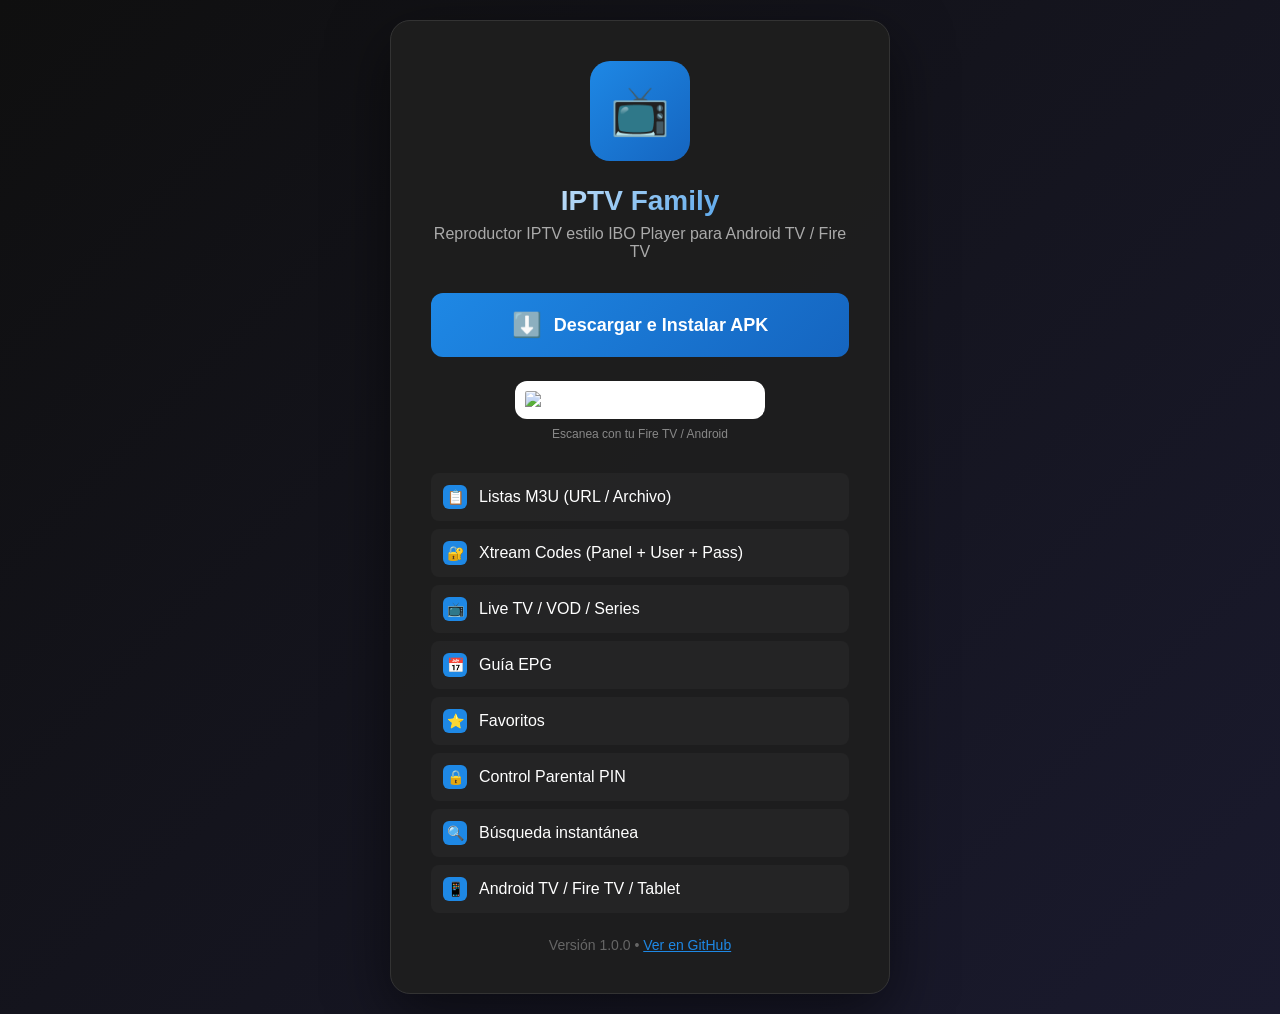
==== installer/index.html @ 9078be2b "Add installer package: Web page, Python/Bash scripts, Android native downloader app" ====
<!DOCTYPE html>
<html lang="es">
<head>
    <meta charset="UTF-8">
    <meta name="viewport" content="width=device-width, initial-scale=1.0">
    <title>IPTV Family - Descargar APK</title>
    <style>
        * { margin: 0; padding: 0; box-sizing: border-box; }
        body {
            font-family: -apple-system, BlinkMacSystemFont, 'Segoe UI', Roboto, sans-serif;
            background: linear-gradient(135deg, #0f0f0f 0%, #1a1a2e 100%);
            color: #fff;
            min-height: 100vh;
            display: flex;
            justify-content: center;
            align-items: center;
            padding: 20px;
        }
        .container {
            background: rgba(30, 30, 30, 0.95);
            border-radius: 20px;
            padding: 40px;
            max-width: 500px;
            width: 100%;
            text-align: center;
            box-shadow: 0 20px 60px rgba(0,0,0,0.5);
            border: 1px solid #333;
        }
        .logo {
            width: 100px;
            height: 100px;
            border-radius: 20px;
            background: linear-gradient(135deg, #1e88e5 0%, #1565c0 100%);
            display: flex;
            align-items: center;
            justify-content: center;
            margin: 0 auto 24px;
            font-size: 48px;
        }
        h1 {
            font-size: 28px;
            font-weight: 700;
            margin-bottom: 8px;
            background: linear-gradient(135deg, #fff 0%, #1e88e5 100%);
            -webkit-background-clip: text;
            -webkit-text-fill-color: transparent;
            background-clip: text;
        }
        .subtitle {
            color: #aaa;
            margin-bottom: 32px;
            font-size: 16px;
        }
        .btn {
            display: inline-flex;
            align-items: center;
            gap: 12px;
            padding: 18px 36px;
            background: linear-gradient(135deg, #1e88e5 0%, #1565c0 100%);
            color: white;
            text-decoration: none;
            border-radius: 12px;
            font-size: 18px;
            font-weight: 600;
            border: none;
            cursor: pointer;
            transition: transform 0.2s, box-shadow 0.2s;
            width: 100%;
            justify-content: center;
        }
        .btn:hover, .btn:focus {
            transform: translateY(-2px);
            box-shadow: 0 12px 40px rgba(30, 136, 229, 0.4);
        }
        .btn:active { transform: translateY(0); }
        .icon { font-size: 24px; }
        .features {
            margin-top: 32px;
            text-align: left;
        }
        .feature {
            display: flex;
            align-items: center;
            gap: 12px;
            padding: 12px;
            background: rgba(255,255,255,0.03);
            border-radius: 8px;
            margin-bottom: 8px;
        }
        .feature-icon {
            width: 24px;
            height: 24px;
            background: #1e88e5;
            border-radius: 6px;
            display: flex;
            align-items: center;
            justify-content: center;
            font-size: 14px;
        }
        .version {
            margin-top: 24px;
            color: #666;
            font-size: 14px;
        }
        .qr-code {
            margin: 24px 0;
        }
        .qr-code img {
            width: 180px;
            height: 180px;
            border-radius: 12px;
            background: white;
            padding: 10px;
        }
        @media (max-width: 600px) {
            .container { padding: 24px; }
            h1 { font-size: 24px; }
        }
    </style>
</head>
<body>
    <div class="container">
        <div class="logo">📺</div>
        <h1>IPTV Family</h1>
        <p class="subtitle">Reproductor IPTV estilo IBO Player para Android TV / Fire TV</p>
        
        <a href="https://github.com/chanmailbot-dotcom/IPTV_Family/releases/latest/download/app-release.apk" class="btn" id="downloadBtn">
            <span class="icon">⬇️</span>
            Descargar e Instalar APK
        </a>
        
        <div class="qr-code">
            <img src="https://api.qrserver.com/v1/create-qr-code/?size=180x180&data=https%3A%2F%2Fgithub.com%2Fchanmailbot-dotcom%2FIPTV_Family%2Freleases%2Flatest%2Fdownload%2Fapp-release.apk" alt="QR para descargar en Fire TV">
            <p style="margin-top: 8px; color: #888; font-size: 12px;">Escanea con tu Fire TV / Android</p>
        </div>
        
        <div class="features">
            <div class="feature"><span class="feature-icon">📋</span> Listas M3U (URL / Archivo)</div>
            <div class="feature"><span class="feature-icon">🔐</span> Xtream Codes (Panel + User + Pass)</div>
            <div class="feature"><span class="feature-icon">📺</span> Live TV / VOD / Series</div>
            <div class="feature"><span class="feature-icon">📅</span> Guía EPG</div>
            <div class="feature"><span class="feature-icon">⭐</span> Favoritos</div>
            <div class="feature"><span class="feature-icon">🔒</span> Control Parental PIN</div>
            <div class="feature"><span class="feature-icon">🔍</span> Búsqueda instantánea</div>
            <div class="feature"><span class="feature-icon">📱</span> Android TV / Fire TV / Tablet</div>
        </div>
        
        <p class="version">Versión 1.0.0 • <a href="https://github.com/chanmailbot-dotcom/IPTV_Family" style="color: #1e88e5;">Ver en GitHub</a></p>
    </div>

    <script>
        // Detectar si es Fire TV / Android TV
        const ua = navigator.userAgent.toLowerCase();
        const isTV = ua.includes('aft') || ua.includes('firetv') || ua.includes('tv') || 
                     screen.width >= 1920 && screen.height >= 1080;
        
        const btn = document.getElementById('downloadBtn');
        if (isTV) {
            btn.innerHTML = '<span class="icon">📥</span> Descargar en Fire TV / Android TV';
            btn.style.fontSize = '20px';
            btn.style.padding = '20px 40px';
        }
        
        // Log para debug
        console.log('IPTV Family Downloader - User Agent:', ua);
        console.log('Is TV device:', isTV);
    </script>
</body>
</html>
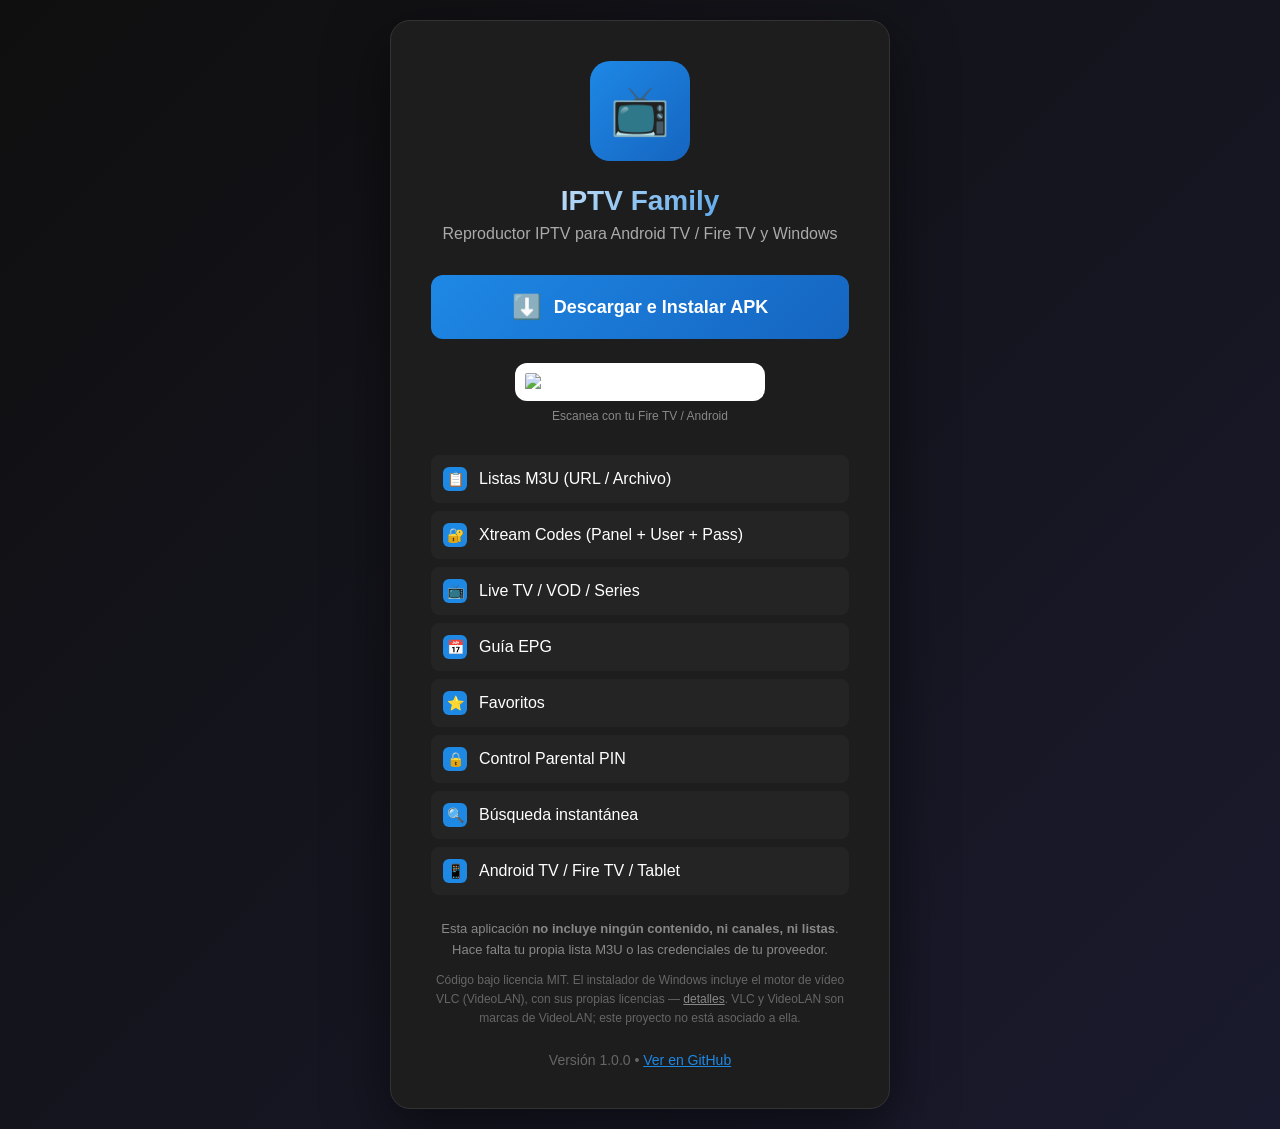
==== commit 1f6778c9: "docs: licencias de terceros, avisos y documentacion veraz Lo unico que quedaba para poder abrir el p" ====
--- a/installer/index.html
+++ b/installer/index.html
@@ -122,7 +122,7 @@
     <div class="container">
         <div class="logo">📺</div>
         <h1>IPTV Family</h1>
-        <p class="subtitle">Reproductor IPTV estilo IBO Player para Android TV / Fire TV</p>
+        <p class="subtitle">Reproductor IPTV para Android TV / Fire TV y Windows</p>
         
         <a href="https://github.com/chanmailbot-dotcom/IPTV_Family/releases/latest/download/app-release.apk" class="btn" id="downloadBtn">
             <span class="icon">⬇️</span>
@@ -144,6 +144,20 @@
             <div class="feature"><span class="feature-icon">🔍</span> Búsqueda instantánea</div>
             <div class="feature"><span class="feature-icon">📱</span> Android TV / Fire TV / Tablet</div>
         </div>
+
+        <!-- Quien llega aqui va a instalar algo: tiene que saber que no trae
+             canales antes de descargarlo, no despues. -->
+        <p style="margin-top: 24px; color: #888; font-size: 13px; line-height: 1.6;">
+            Esta aplicación <strong>no incluye ningún contenido, ni canales, ni listas</strong>.
+            Hace falta tu propia lista M3U o las credenciales de tu proveedor.
+        </p>
+        <p style="margin-top: 10px; color: #666; font-size: 12px; line-height: 1.6;">
+            Código bajo licencia MIT. El instalador de Windows incluye el motor de vídeo
+            VLC (VideoLAN), con sus propias licencias —
+            <a href="https://github.com/chanmailbot-dotcom/IPTV_Family/blob/master/LICENSES-TERCEROS.md"
+               style="color: #888;">detalles</a>.
+            VLC y VideoLAN son marcas de VideoLAN; este proyecto no está asociado a ella.
+        </p>
         
         <p class="version">Versión 1.0.0 • <a href="https://github.com/chanmailbot-dotcom/IPTV_Family" style="color: #1e88e5;">Ver en GitHub</a></p>
     </div>
